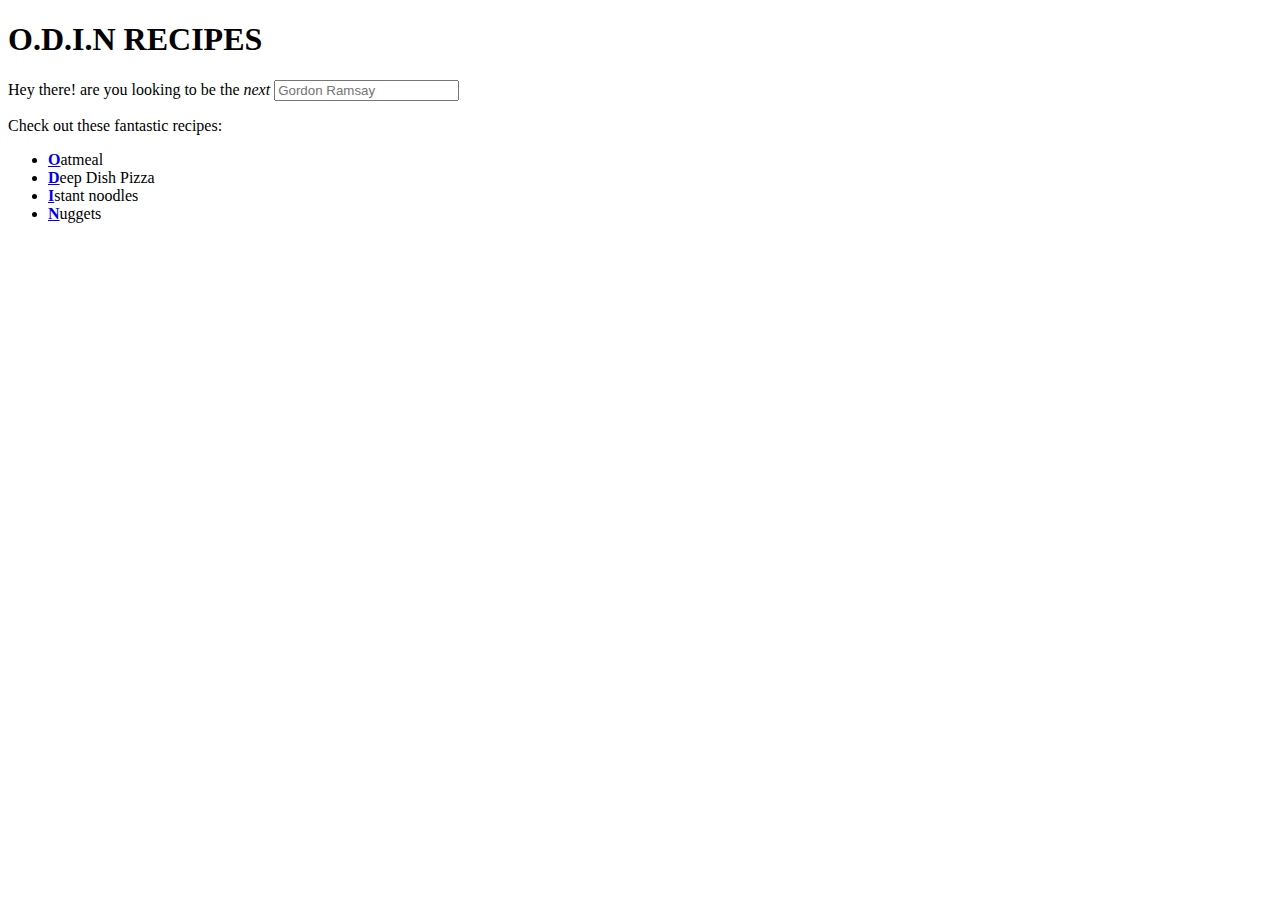
==== index.html @ cd4b1ea8 "<build>[created html files]: <added html files as well as links>" ====
<!DOCTYPE html>
<html lang="en">
<head>
    <meta charset="UTF-8">
    <meta name="viewport" content="width=device-width, initial-scale=1.0">
    <title>BIG JUICY ODIN RECIPES</title>
</head>
<body>
    <h1>O.D.I.N RECIPES</h1>

    <p>Hey there! are you looking to be the <em>next</em> <input type="text" placeholder="Gordon Ramsay" id="chef_txtbox"> </p>
    <p>Check out these fantastic recipes:</p>
    <ul>
        <li><strong><a href="/oatmeal.html">O</a></strong>atmeal</li>
        <li><strong><a href="/deep-dish.html">D</a></strong>eep Dish Pizza</li>
        <li><strong><a href="/instant-noodles.html">I</a></strong>stant noodles</li>
        <li><strong><a href="/nuggets.html">N</a></strong>uggets</li>
    </ul>
</body>
</html>
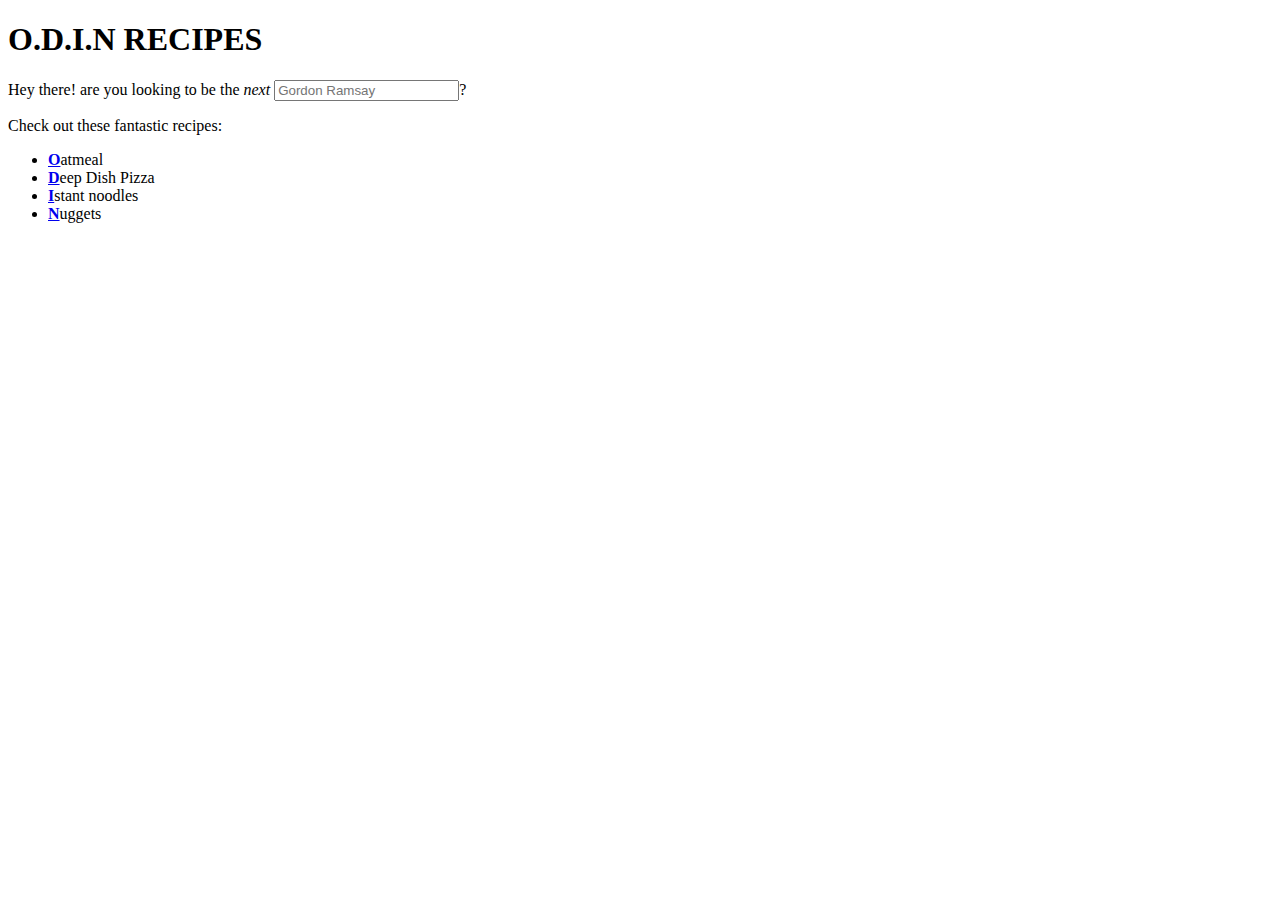
==== commit ff4be868: "<build>[optional_scope]: <add img's for oatmeal page as well as 404 page for faux links>" ====
--- a/index.html
+++ b/index.html
@@ -8,13 +8,13 @@
 <body>
     <h1>O.D.I.N RECIPES</h1>
 
-    <p>Hey there! are you looking to be the <em>next</em> <input type="text" placeholder="Gordon Ramsay" id="chef_txtbox"> </p>
+    <p>Hey there! are you looking to be the <em>next</em> <input type="text" placeholder="Gordon Ramsay" id="chef_txtbox">? </p>
     <p>Check out these fantastic recipes:</p>
     <ul>
-        <li><strong><a href="/oatmeal.html">O</a></strong>atmeal</li>
-        <li><strong><a href="/deep-dish.html">D</a></strong>eep Dish Pizza</li>
-        <li><strong><a href="/instant-noodles.html">I</a></strong>stant noodles</li>
-        <li><strong><a href="/nuggets.html">N</a></strong>uggets</li>
+        <li><strong><a href="./oatmeal.html">O</a></strong>atmeal</li>
+        <li><strong><a href="./deep-dish.html">D</a></strong>eep Dish Pizza</li>
+        <li><strong><a href="./instant-noodles.html">I</a></strong>stant noodles</li>
+        <li><strong><a href="./nuggets.html">N</a></strong>uggets</li>
     </ul>
 </body>
 </html>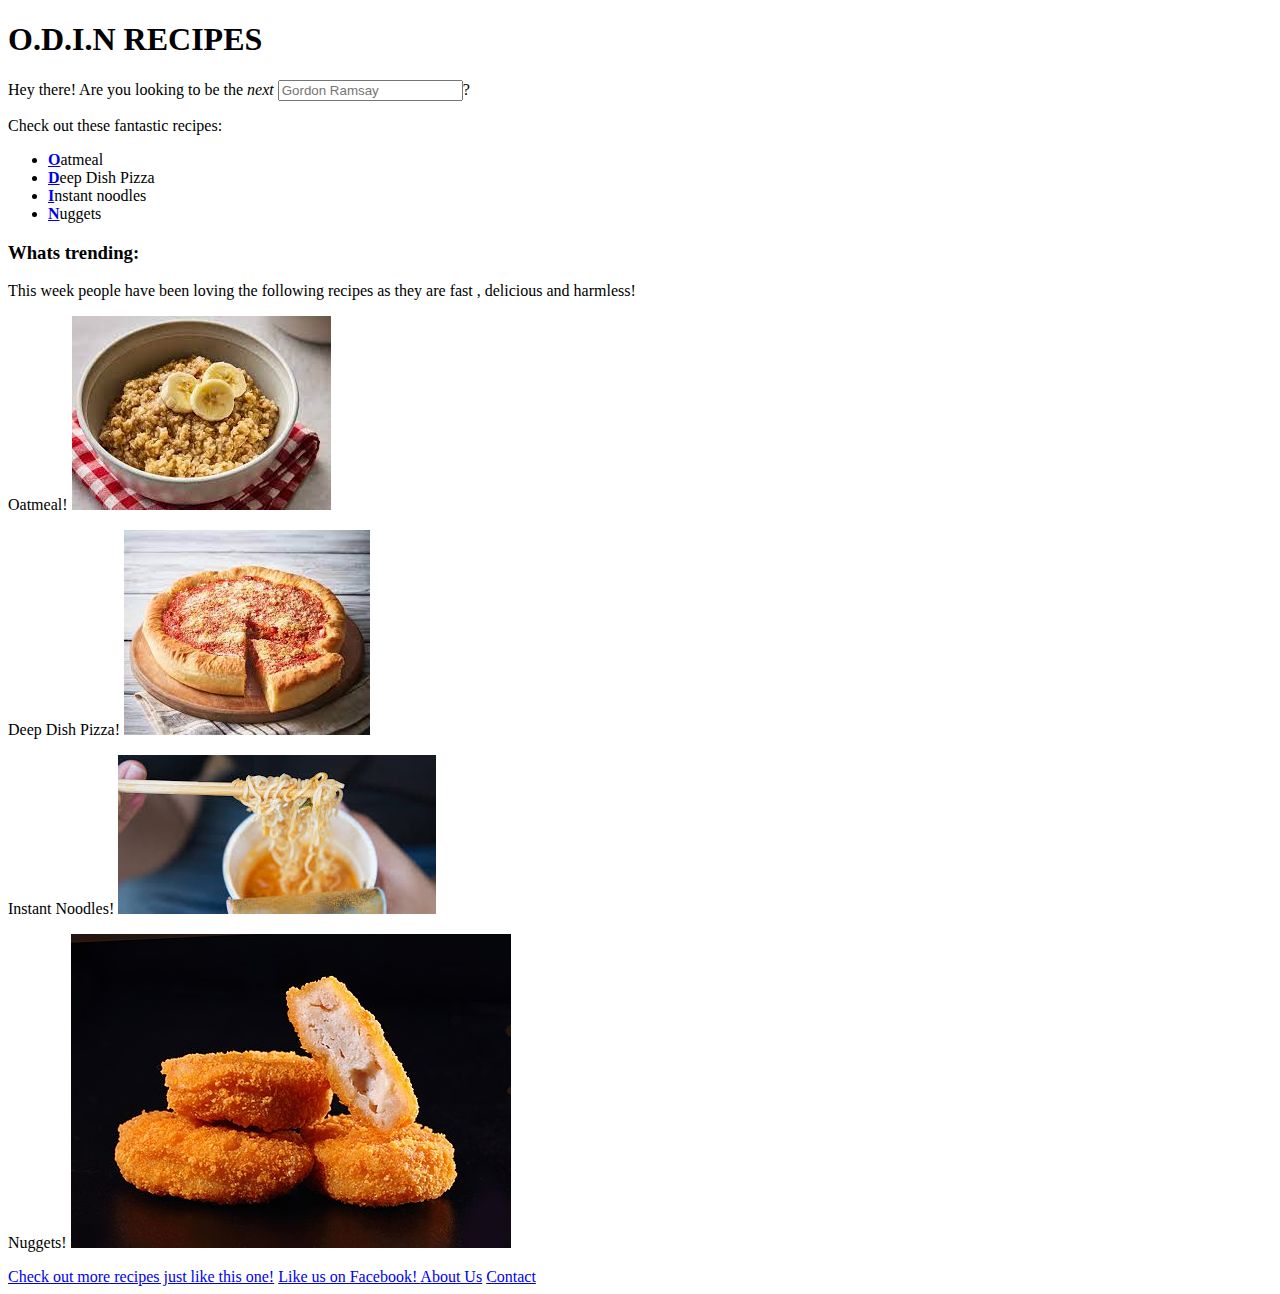
==== commit 15ae5279: "<build>[optional_scope]: <continue building struc- ture of website; add images>" ====
--- a/index.html
+++ b/index.html
@@ -8,13 +8,28 @@
 <body>
     <h1>O.D.I.N RECIPES</h1>
 
-    <p>Hey there! are you looking to be the <em>next</em> <input type="text" placeholder="Gordon Ramsay" id="chef_txtbox">? </p>
+    <p>Hey there! Are you looking to be the <em>next</em> <input type="text" placeholder="Gordon Ramsay" id="chef_txtbox">? </p>
     <p>Check out these fantastic recipes:</p>
     <ul>
         <li><strong><a href="./oatmeal.html">O</a></strong>atmeal</li>
         <li><strong><a href="./deep-dish.html">D</a></strong>eep Dish Pizza</li>
-        <li><strong><a href="./instant-noodles.html">I</a></strong>stant noodles</li>
+        <li><strong><a href="./instant-noodles.html">I</a></strong>nstant noodles</li>
         <li><strong><a href="./nuggets.html">N</a></strong>uggets</li>
     </ul>
+
+    <h3>Whats trending:</h3>
+
+    <p>This week people have been loving the following recipes as they are fast , delicious and harmless!</p>
+    <p>Oatmeal! <a href="./oatmeal.html"><img src="img/oatmeal.jpeg" alt="Bowl of oats"></a></p>
+    <p>Deep Dish Pizza! <a href="./deep-dish.html"><img src="img/deepdish.jpeg" alt=""></a></p>
+    <p>Instant Noodles! <a href="./instant-noodles.html"><img src="img/noods.jpeg" alt="Steamy bowl of Styrofoam"></a></p>
+    <p>Nuggets! <a href="./nuggets.html"><img src="img/nuggs.jpeg" alt="chicky nuggiez"></a></p>
 </body>
+
+<footer>
+    <a href="index.html">Check out more recipes just like this one!</a>
+    <a href="404.html">Like us on Facebook! </a>
+    <a href="404.html">About Us</a>
+    <a href="404.html">Contact</a>
+</footer>
 </html>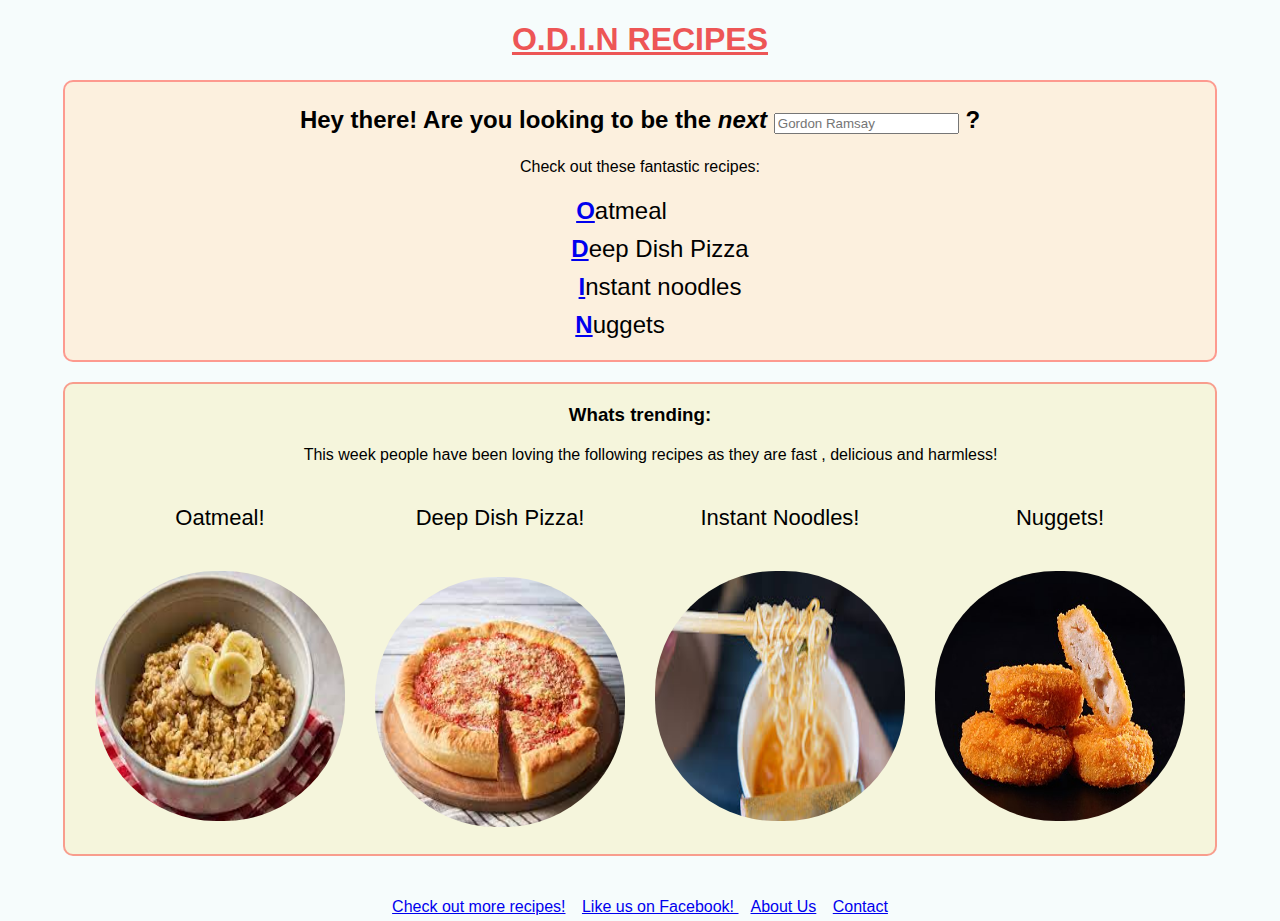
==== commit 0772a1e1: "<chore>[optional_scope]: <moved .git back to  work -ing directory>" ====
--- a/index.html
+++ b/index.html
@@ -1,33 +1,52 @@
+
 <!DOCTYPE html>
 <html lang="en">
 <head>
     <meta charset="UTF-8">
     <meta name="viewport" content="width=device-width, initial-scale=1.0">
-    <title>BIG JUICY ODIN RECIPES</title>
+    <link rel="stylesheet" href="style.css">
+    <title>JUICY ODIN RECIPES</title>
 </head>
 <body>
-    <h1>O.D.I.N RECIPES</h1>
-
-    <p>Hey there! Are you looking to be the <em>next</em> <input type="text" placeholder="Gordon Ramsay" id="chef_txtbox">? </p>
-    <p>Check out these fantastic recipes:</p>
+   
+    <h1 class="title">O.D.I.N RECIPES</h1>
+<div class="quickNav">
+    <p class="hook">Hey there! Are you looking to be the <em>next</em> <input type="text" placeholder="Gordon Ramsay"
+            id="chef_txtbox"> ? </p>
+    <p class="recipe-reminder">Check out these fantastic recipes:</p>
     <ul>
-        <li><strong><a href="./oatmeal.html">O</a></strong>atmeal</li>
+        <li class="oatmeal"><strong><a href="./oatmeal.html">O</a></strong>atmeal</li>
         <li><strong><a href="./deep-dish.html">D</a></strong>eep Dish Pizza</li>
         <li><strong><a href="./instant-noodles.html">I</a></strong>nstant noodles</li>
-        <li><strong><a href="./nuggets.html">N</a></strong>uggets</li>
+        <li class="nuggets"><strong><a href="./nuggets.html">N</a></strong>uggets</li>
     </ul>
+</div>
 
+<div class="trending">
     <h3>Whats trending:</h3>
+<p class="trending-desc">This week people have been loving the following recipes as they are fast , delicious and harmless!</p>
+    <span class="row">
+        
+   
+         <span>
+            <p class="recipe-name">Oatmeal! </p><a href="./oatmeal.html"><img src="img/oatmeal.jpeg" alt="Bowl of oats"></a>
+         </span>
+        <span>
+            <p class="recipe-name">Deep Dish Pizza!</p></p> <a href="./deep-dish.html"><img src="img/deepdish.jpeg" alt=""></a>
+        </span>
+        <span>
+            <p class="recipe-name">Instant Noodles! </p><a href="./instant-noodles.html"><img src="img/noods.jpeg" alt="Steamy bowl of Styrofoam"></a>
+        </span>
+        <span>
+            <p class="recipe-name">Nuggets! </p><a href="./nuggets.html"><img src="img/nuggs.jpeg" alt="chicky nuggiez"></a>
+        </span>
+    </span>
+</div>
 
-    <p>This week people have been loving the following recipes as they are fast , delicious and harmless!</p>
-    <p>Oatmeal! <a href="./oatmeal.html"><img src="img/oatmeal.jpeg" alt="Bowl of oats"></a></p>
-    <p>Deep Dish Pizza! <a href="./deep-dish.html"><img src="img/deepdish.jpeg" alt=""></a></p>
-    <p>Instant Noodles! <a href="./instant-noodles.html"><img src="img/noods.jpeg" alt="Steamy bowl of Styrofoam"></a></p>
-    <p>Nuggets! <a href="./nuggets.html"><img src="img/nuggs.jpeg" alt="chicky nuggiez"></a></p>
 </body>
 
 <footer>
-    <a href="index.html">Check out more recipes just like this one!</a>
+    <a href="index.html">Check out more recipes!</a>
     <a href="404.html">Like us on Facebook! </a>
     <a href="404.html">About Us</a>
     <a href="404.html">Contact</a>
--- a/style.css
+++ b/style.css
@@ -0,0 +1,111 @@
+body {
+    background-color: rgb(246, 252, 252);
+    margin: auto;
+    padding: 0;
+    font-family: 'Gill Sans', 'Gill Sans MT', Calibri, 'Trebuchet MS', sans-serif;
+ 
+}
+
+.title {
+    text-align: center;
+    text-decoration: underline;
+    color: rgb(237, 86, 86);
+}
+
+div {
+    border: 2px solid rgba(255, 0, 0, 0.355);
+    border-radius: 10px;
+    margin: 2px;
+
+}
+
+.trending {
+    text-align: center;
+    margin-bottom: 20px;
+    background-color: beige;
+    margin: auto;
+    width: 1150px;
+    height: 450px;
+    margin-bottom: 20px;
+    padding-bottom: 20px;
+}
+
+h3 {
+    margin: 20px;
+}
+
+div > a {
+    padding: 0px;
+    margin: 50px;
+}
+
+li {
+    list-style: none;
+    padding: 5px;
+    font-size: 24px;
+    text-align:center;
+    width: auto;
+}
+
+.quickNav {
+    background-color: rgb(252, 240, 222);
+    text-align: center;
+    width: 1150px;
+    margin:auto;
+    margin-bottom: 20px;
+
+    
+}
+
+strong {
+    padding-left: 0px;
+}
+
+.trending-desc {
+    margin-left: 21px;
+}
+
+.row {
+    display: flex;
+    justify-content: center;
+}
+
+img {
+    width:250px;
+    height: 250px;
+    padding: 15px;
+    border-radius: 136px;
+}
+
+footer {
+    padding-top: 22px;
+     text-align: center;
+}
+
+footer > a {
+    padding: 6px;
+   
+}
+
+.recipe-name {
+    padding: 15px;
+    margin: 10px;
+    text-align: center;
+    font-size: 22px;
+}
+
+
+
+.hook {
+    font-weight: 600;
+    font-size: 24px;
+
+}
+
+.oatmeal{
+    padding-right: 82px;
+}
+
+.nuggets {
+    padding-right: 85px;
+}